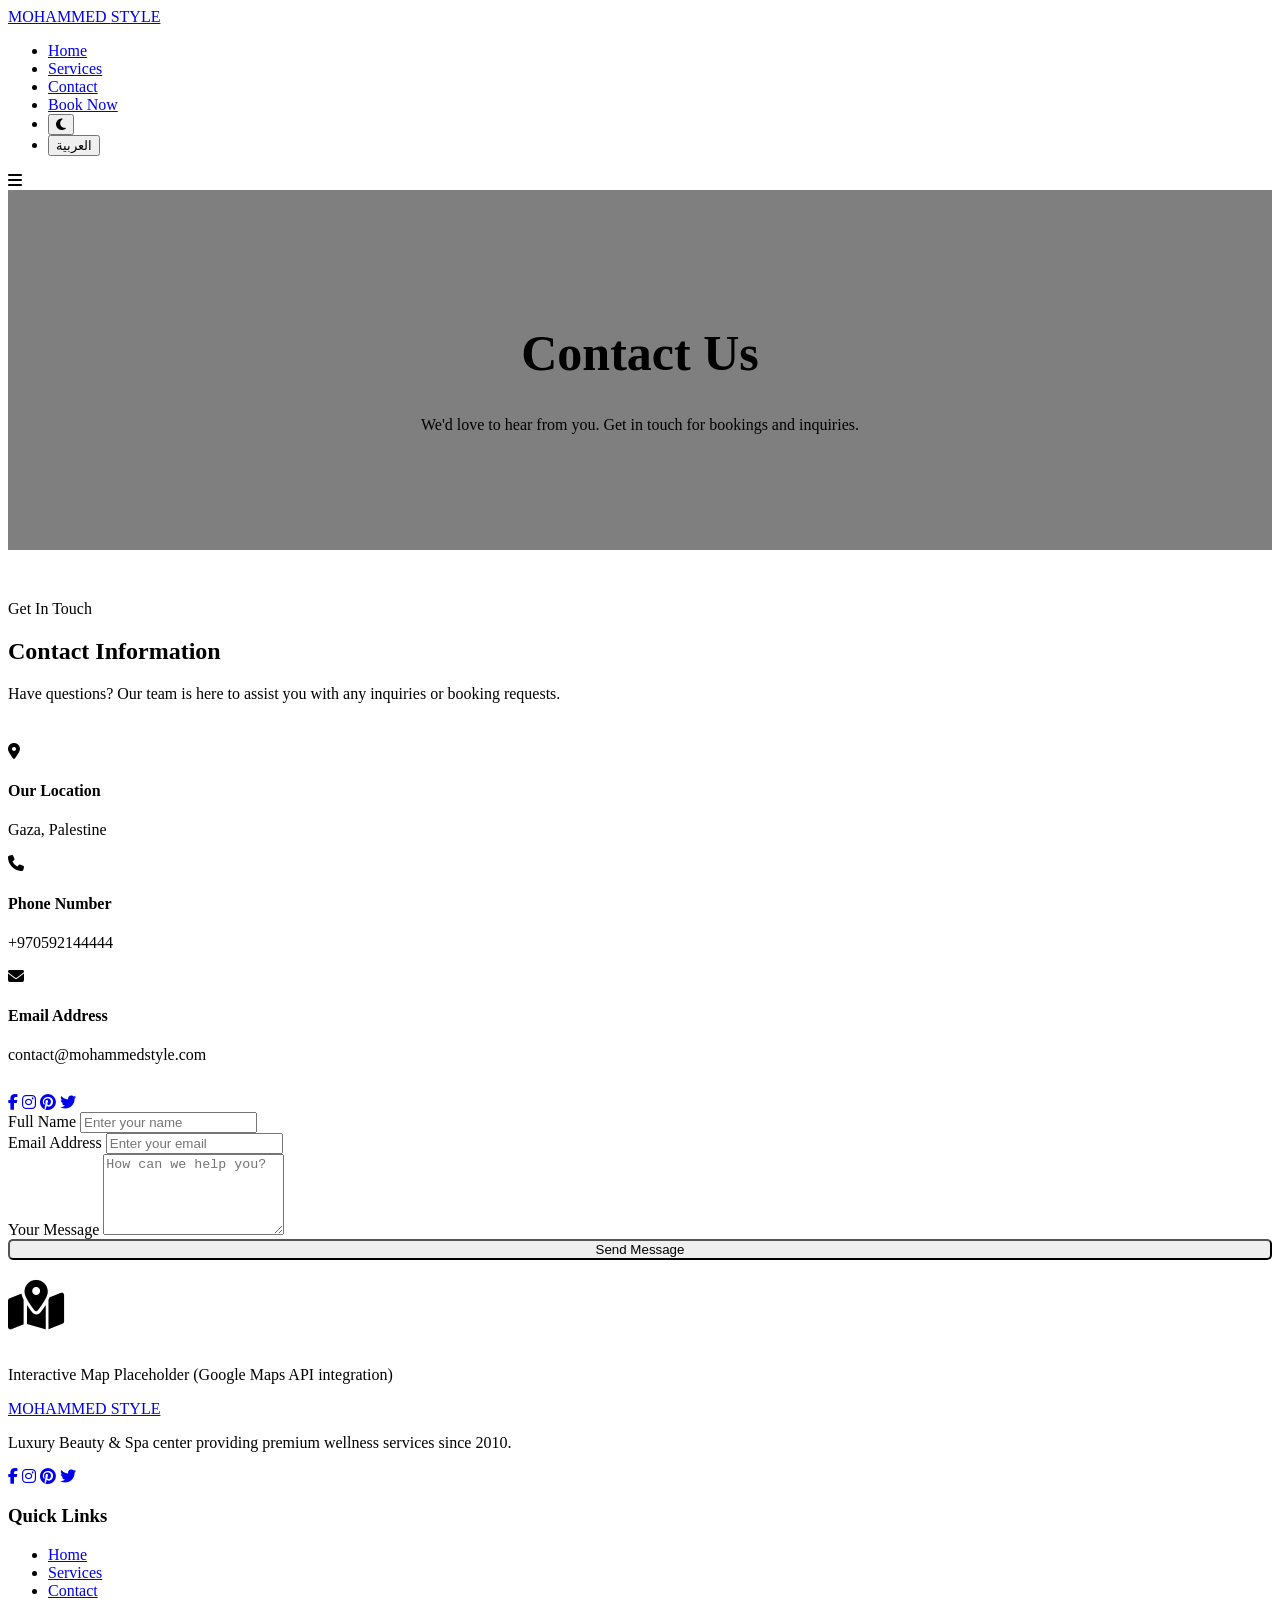
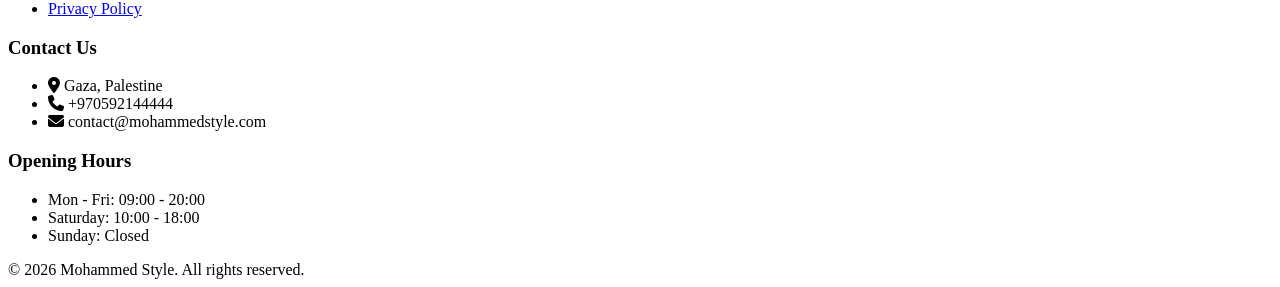
==== contact.html @ 75daf4d0 "Add files via upload" ====
<!DOCTYPE html>
<html lang="en">

<head>
    <meta charset="UTF-8">
    <meta name="viewport" content="width=device-width, initial-scale=1.0">
    <title>Contact Us | Mohammed Style Luxury Beauty & Spa</title>
    <!-- Favicon -->
    <link rel="shortcut icon" href="https://cdn-icons-png.flaticon.com/512/3259/3259461.png" type="image/x-icon">
    <!-- Google Fonts -->
    <link rel="preconnect" href="https://fonts.googleapis.com">
    <link rel="preconnect" href="https://fonts.gstatic.com" crossorigin>
    <link
        href="https://fonts.googleapis.com/css2?family=Playfair+Display:ital,wght@0,400;0,700;1,400&family=Poppins:wght@300;400;500;600&display=swap"
        rel="stylesheet">
    <!-- Font Awesome -->
    <link rel="stylesheet" href="https://cdnjs.cloudflare.com/ajax/libs/font-awesome/6.4.0/css/all.min.css">
    <!-- Custom CSS -->
    <link rel="stylesheet" href="css/style.css">
    <style>
        .page-header {
            height: 40vh;
            background: linear-gradient(rgba(0, 0, 0, 0.5), rgba(0, 0, 0, 0.5)), url('https://images.unsplash.com/photo-1512290923902-8a9f81dc2069?q=80&w=2070&auto=format&fit=crop') center/cover no-repeat;
            display: flex;
            align-items: center;
            justify-content: center;
            color: var(--white);
            text-align: center;
            margin-bottom: 50px;
        }

        .page-header h1 {
            font-size: 50px;
        }
    </style>
</head>

<body>

    <!-- Navigation -->
    <nav id="navbar" class="sticky">
        <div class="container">
            <a href="index.html" class="logo">MOHAMMED <span>STYLE</span></a>
            <ul class="nav-links" id="navLinks">
                <li><a href="index.html">Home</a></li>
                <li><a href="services.html">Services</a></li>
                <li><a href="contact.html">Contact</a></li>
                <li><a href="contact.html" class="btn">Book Now</a></li>
                <li><button id="themeToggle" class="theme-toggle"><i class="fas fa-moon"></i></button></li>
                <li><button id="langSwitch" class="lang-switch">العربية</button></li>
            </ul>
            <div class="mobile-menu-btn" id="mobileMenuBtn">
                <i class="fas fa-bars"></i>
            </div>
        </div>
    </nav>

    <!-- Page Header -->
    <header class="page-header">
        <div class="container">
            <h1>Contact Us</h1>
            <p>We'd love to hear from you. Get in touch for bookings and inquiries.</p>
        </div>
    </header>

    <!-- Contact Section -->
    <section class="contact">
        <div class="container">
            <div class="contact-container reveal">
                <!-- Contact Info -->
                <div class="contact-info">
                    <div class="section-title">
                        <span>Get In Touch</span>
                        <h2>Contact Information</h2>
                    </div>
                    <p style="margin-bottom: 40px; color: var(--text-light);">Have questions? Our team is here to assist
                        you with any inquiries or booking requests.</p>

                    <div class="contact-info-item">
                        <i class="fas fa-map-marker-alt"></i>
                        <div>
                            <h4>Our Location</h4>
                            <p>Gaza, Palestine</p>
                        </div>
                    </div>

                    <div class="contact-info-item">
                        <i class="fas fa-phone"></i>
                        <div>
                            <h4>Phone Number</h4>
                            <p>+970592144444</p>
                        </div>
                    </div>

                    <div class="contact-info-item">
                        <i class="fas fa-envelope"></i>
                        <div>
                            <h4>Email Address</h4>
                            <p>contact@mohammedstyle.com</p>
                        </div>
                    </div>

                    <div class="footer-socials" style="margin-top: 30px;">
                        <a href="#"><i class="fab fa-facebook-f"></i></a>
                        <a href="#"><i class="fab fa-instagram"></i></a>
                        <a href="#"><i class="fab fa-pinterest"></i></a>
                        <a href="#"><i class="fab fa-twitter"></i></a>
                    </div>
                </div>

                <!-- Contact Form -->
                <div class="contact-form-wrapper">
                    <form id="contactForm" class="contact-form">
                        <div class="form-group">
                            <label for="name">Full Name</label>
                            <input type="text" id="name" name="name" placeholder="Enter your name" required>
                        </div>
                        <div class="form-group">
                            <label for="email">Email Address</label>
                            <input type="email" id="email" name="email" placeholder="Enter your email" required>
                        </div>
                        <div class="form-group">
                            <label for="message">Your Message</label>
                            <textarea id="message" name="message" rows="5" placeholder="How can we help you?"
                                required></textarea>
                        </div>
                        <button type="submit" class="btn" style="width: 100%; border-radius: 5px;">Send Message</button>
                        <div id="formStatus" style="margin-top: 20px; text-align: center; font-weight: 500;"></div>
                    </form>
                </div>
            </div>

            <!-- Map Placeholder -->
            <div class="map-placeholder">
                <i class="fas fa-map-marked-alt"
                    style="font-size: 50px; margin-bottom: 20px; color: var(--accent-color);"></i>
                <p>Interactive Map Placeholder (Google Maps API integration)</p>
            </div>
        </div>
    </section>



    <!-- Footer -->
    <footer>
        <div class="container">
            <div class="footer-grid">
                <div class="footer-col">
                    <a href="#" class="logo">MOHAMMED <span>STYLE</span></a>
                    <p>Luxury Beauty & Spa center providing premium wellness services since 2010.</p>
                    <div class="footer-socials">
                        <a href="#"><i class="fab fa-facebook-f"></i></a>
                        <a href="#"><i class="fab fa-instagram"></i></a>
                        <a href="#"><i class="fab fa-pinterest"></i></a>
                        <a href="#"><i class="fab fa-twitter"></i></a>
                    </div>
                </div>
                <div class="footer-col">
                    <h3>Quick Links</h3>
                    <ul class="footer-links">
                        <li><a href="index.html">Home</a></li>
                        <li><a href="services.html">Services</a></li>
                        <li><a href="contact.html">Contact</a></li>
                        <li><a href="#">Privacy Policy</a></li>
                    </ul>
                </div>
                <div class="footer-col">
                    <h3>Contact Us</h3>
                    <ul class="footer-links">
                        <li><i class="fas fa-map-marker-alt"></i> Gaza, Palestine</li>
                        <li><i class="fas fa-phone"></i> +970592144444</li>
                        <li><i class="fas fa-envelope"></i> contact@mohammedstyle.com</li>
                    </ul>
                </div>
                <div class="footer-col">
                    <h3>Opening Hours</h3>
                    <ul class="footer-links">
                        <li>Mon - Fri: 09:00 - 20:00</li>
                        <li>Saturday: 10:00 - 18:00</li>
                        <li>Sunday: Closed</li>
                    </ul>
                </div>
            </div>
            <div class="footer-bottom">
                &copy; 2026 Mohammed Style. All rights reserved.
            </div>
        </div>
    </footer>

    <!-- Custom JS -->
    <script src="js/script.js"></script>
</body>

</html>
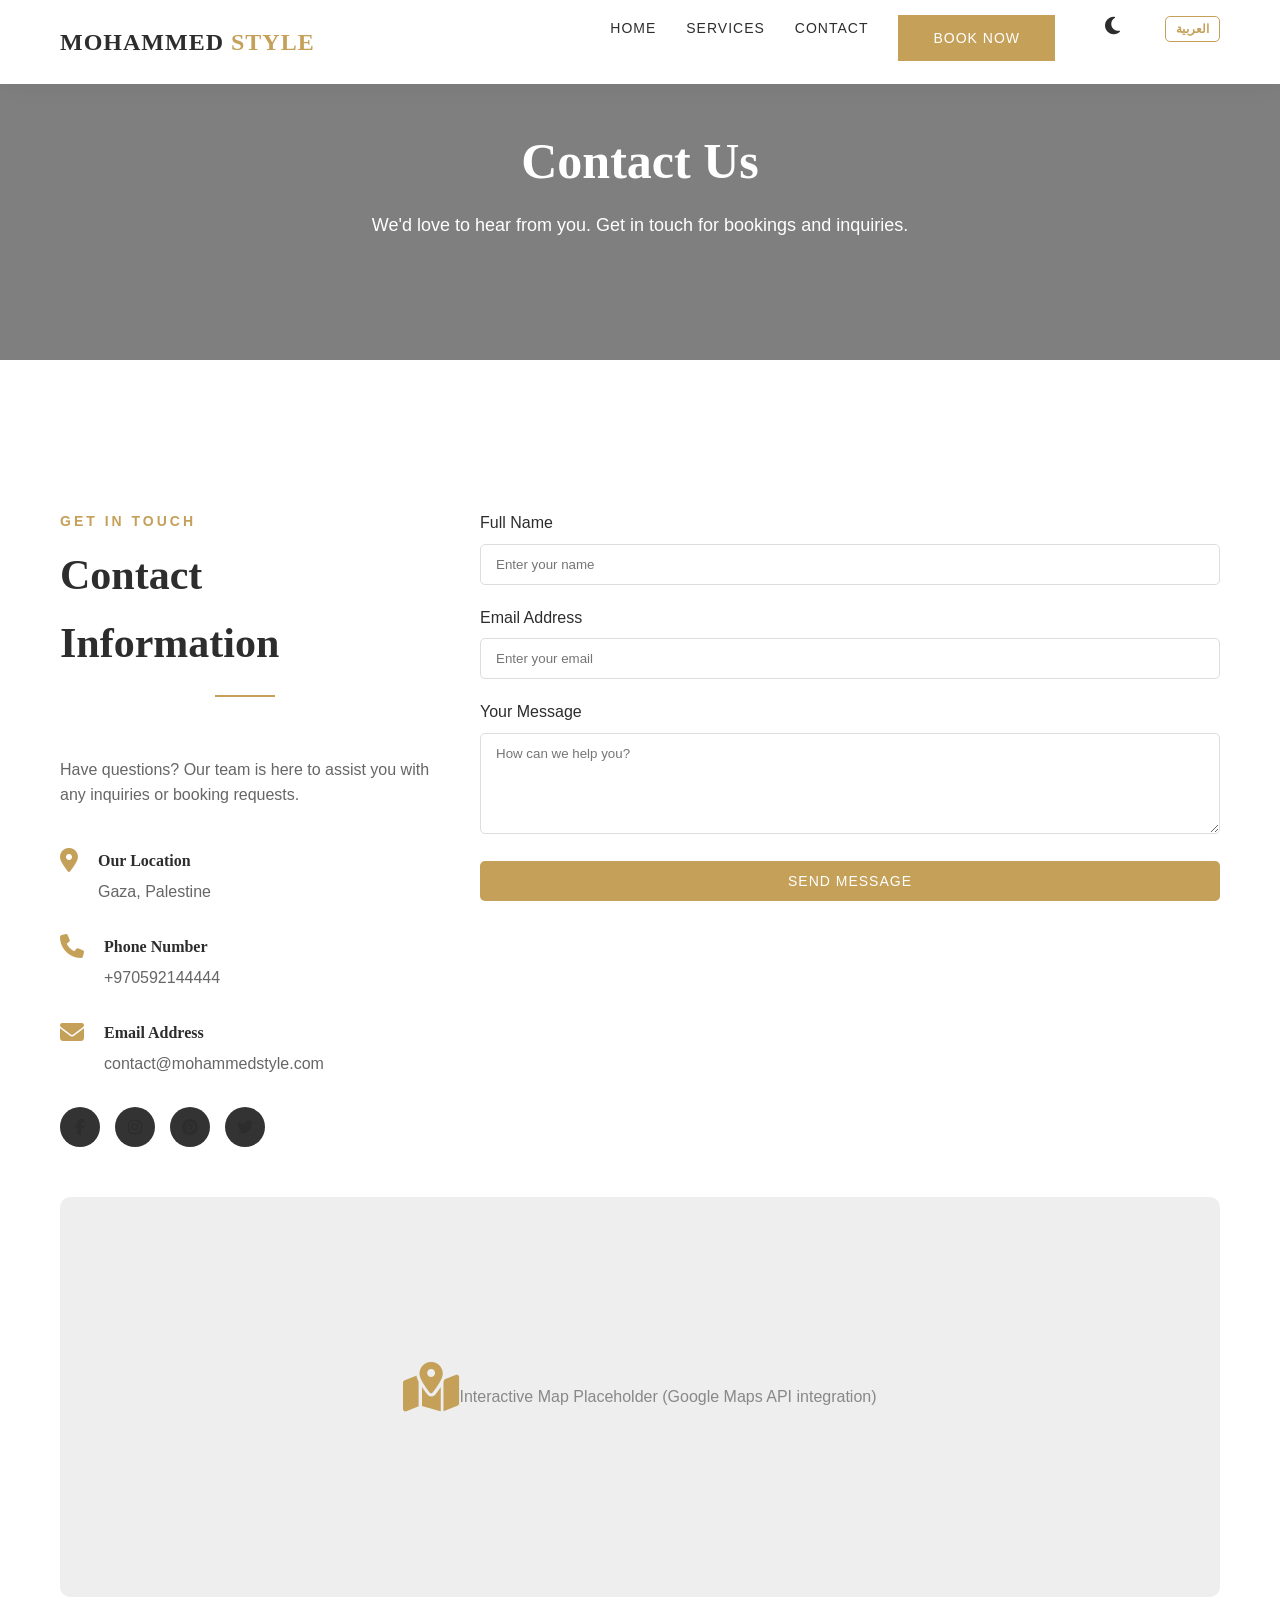
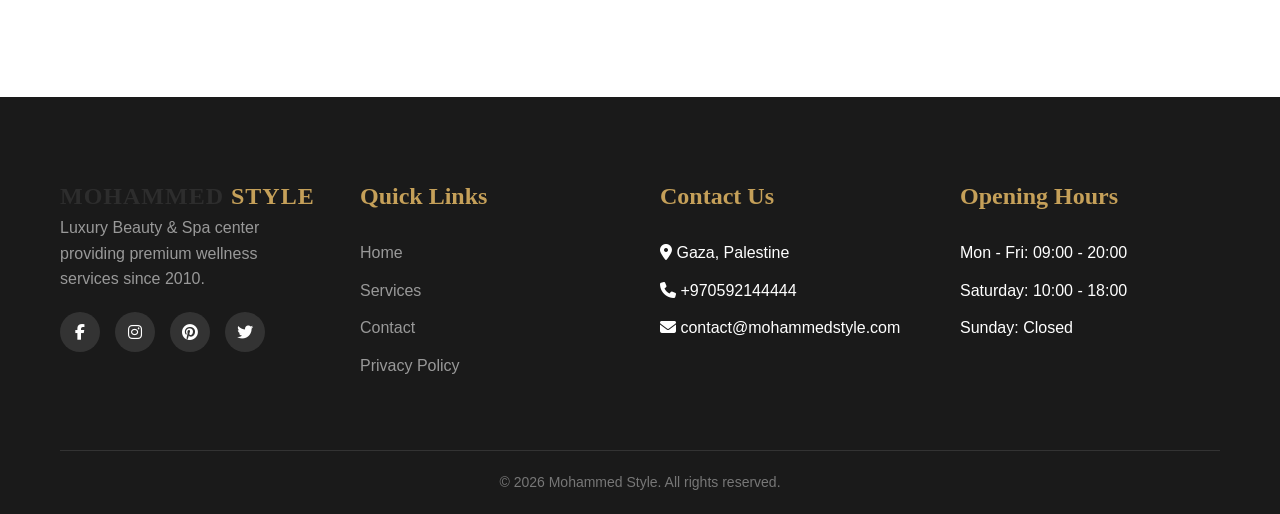
==== commit 1f3a5c04: "Add files via upload" ====
--- a/contact.html
+++ b/contact.html
@@ -27,10 +27,53 @@
             color: var(--white);
             text-align: center;
             margin-bottom: 50px;
+            padding: 0 20px;
         }
 
         .page-header h1 {
             font-size: 50px;
+            margin-bottom: 10px;
+        }
+
+        .page-header p {
+            font-size: 18px;
+        }
+
+        @media (max-width: 992px) {
+            .page-header {
+                height: 35vh;
+            }
+            .page-header h1 {
+                font-size: 42px;
+            }
+        }
+
+        @media (max-width: 768px) {
+            .page-header {
+                height: 30vh;
+                margin-bottom: 30px;
+            }
+            .page-header h1 {
+                font-size: 32px;
+            }
+            .page-header p {
+                font-size: 16px;
+            }
+            .map-placeholder {
+                height: 250px;
+                padding: 20px;
+                text-align: center;
+                flex-direction: column;
+            }
+        }
+
+        @media (max-width: 480px) {
+            .page-header h1 {
+                font-size: 28px;
+            }
+            .page-header p {
+                font-size: 14px;
+            }
         }
     </style>
 </head>
--- a/css/style.css
+++ b/css/style.css
@@ -0,0 +1,948 @@
+@import url('https://fonts.googleapis.com/css2?family=Playfair+Display:ital,wght@0,400;0,700;1,400&family=Poppins:wght@300;400;500;600&display=swap');
+
+:root {
+    --primary-color: #f9e5e5;
+    --primary-light: #fff5f5;
+    --secondary-color: #ffffff;
+    --tertiary-color: #faf7f2;
+    --accent-color: #c5a059;
+    --accent-hover: #b38f4d;
+    --text-color: #2d2d2d;
+    --text-light: #666666;
+    --white: #ffffff;
+    --black: #000000;
+    --shadow-soft: 0 4px 20px rgba(0, 0, 0, 0.05);
+    --shadow-medium: 0 10px 30px rgba(0, 0, 0, 0.1);
+    --transition: all 0.3s ease;
+}
+
+[data-theme="dark"] {
+    --primary-color: #2d2424;
+    --primary-light: #3d3131;
+    --secondary-color: #1a1a1a;
+    --tertiary-color: #252525;
+    --text-color: #f5f5f5;
+    --text-light: #cccccc;
+    --white: #121212;
+    --shadow-soft: 0 4px 20px rgba(0, 0, 0, 0.5);
+}
+
+
+* {
+    margin: 0;
+    padding: 0;
+    box-sizing: border-box;
+}
+
+html {
+    scroll-behavior: smooth;
+}
+
+body {
+    font-family: 'Poppins', sans-serif;
+    color: var(--text-color);
+    line-height: 1.6;
+    background-color: var(--white);
+    overflow-x: hidden;
+}
+
+h1,
+h2,
+h3,
+h4,
+h5,
+h6 {
+    font-family: 'Playfair Display', serif;
+    font-weight: 700;
+}
+
+a {
+    text-decoration: none;
+    color: inherit;
+    transition: var(--transition);
+}
+
+ul {
+    list-style: none;
+}
+
+img {
+    max-width: 100%;
+    display: block;
+}
+
+section {
+    padding: 100px 0;
+}
+
+.container {
+    max-width: 1200px;
+    margin: 0 auto;
+    padding: 0 20px;
+    width: 100%;
+}
+
+.text-center {
+    text-align: center;
+}
+
+
+.btn {
+    display: inline-block;
+    padding: 12px 35px;
+    background-color: var(--accent-color);
+    color: var(--white);
+    font-family: 'Poppins', sans-serif;
+    font-weight: 500;
+    letter-spacing: 1px;
+    text-transform: uppercase;
+    font-size: 14px;
+    border: none;
+    cursor: pointer;
+    transition: var(--transition);
+    position: relative;
+    z-index: 1;
+    overflow: hidden;
+}
+
+.btn::before {
+    content: '';
+    position: absolute;
+    top: 100%;
+    left: 0;
+    width: 100%;
+    height: 100%;
+    background-color: var(--text-color);
+    transition: var(--transition);
+    z-index: -1;
+}
+
+.btn:hover::before {
+    top: 0;
+}
+
+.btn:hover {
+    color: var(--white);
+}
+
+.btn-outline {
+    background-color: transparent;
+    border: 1px solid var(--accent-color);
+    color: var(--accent-color);
+}
+
+.btn-outline:hover {
+    background-color: var(--accent-color);
+    color: var(--white);
+}
+
+.section-title {
+    margin-bottom: 60px;
+}
+
+.section-title span {
+    display: block;
+    color: var(--accent-color);
+    font-size: 14px;
+    text-transform: uppercase;
+    letter-spacing: 3px;
+    margin-bottom: 10px;
+    font-weight: 600;
+}
+
+.section-title h2 {
+    font-size: 42px;
+    position: relative;
+    padding-bottom: 20px;
+}
+
+.section-title h2::after {
+    content: '';
+    position: absolute;
+    bottom: 0;
+    left: 50%;
+    transform: translateX(-50%);
+    width: 60px;
+    height: 2px;
+    background-color: var(--accent-color);
+}
+
+
+nav {
+    position: fixed;
+    top: 0;
+    left: 0;
+    width: 100%;
+    z-index: 1000;
+    padding: 25px 0;
+    transition: var(--transition);
+}
+
+nav.sticky {
+    background-color: var(--white);
+    padding: 15px 0;
+    box-shadow: var(--shadow-soft);
+}
+
+nav .container {
+    display: flex;
+    justify-content: space-between;
+    align-items: center;
+}
+
+.logo {
+    font-family: 'Playfair Display', serif;
+    font-size: 24px;
+    font-weight: 700;
+    color: var(--text-color);
+    letter-spacing: 1px;
+}
+
+.logo span {
+    color: var(--accent-color);
+}
+
+.nav-links {
+    display: flex;
+    gap: 30px;
+}
+
+.nav-links li a {
+    font-size: 14px;
+    font-weight: 500;
+    text-transform: uppercase;
+    letter-spacing: 1px;
+    position: relative;
+}
+
+.nav-links li a::after {
+    content: '';
+    position: absolute;
+    bottom: -5px;
+    left: 0;
+    width: 0;
+    height: 2px;
+    background-color: var(--accent-color);
+    transition: var(--transition);
+}
+
+.nav-links li a:hover::after,
+.nav-links li a.active::after {
+    width: 100%;
+}
+
+.theme-toggle {
+    background: none;
+    border: none;
+    color: var(--text-color);
+    font-size: 20px;
+    cursor: pointer;
+    margin-left: 20px;
+    transition: var(--transition);
+}
+
+.theme-toggle:hover {
+    color: var(--accent-color);
+}
+
+.mobile-menu-btn {
+    display: none;
+    font-size: 24px;
+    cursor: pointer;
+}
+
+
+.team-grid {
+    display: grid;
+    grid-template-columns: repeat(auto-fit, minmax(280px, 1fr));
+    gap: 30px;
+}
+
+.team-card {
+    background-color: var(--white);
+    border-radius: 10px;
+    overflow: hidden;
+    box-shadow: var(--shadow-soft);
+    text-align: center;
+    transition: var(--transition);
+}
+
+.team-card:hover {
+    transform: translateY(-10px);
+}
+
+.team-member-img {
+    height: 350px;
+    overflow: hidden;
+}
+
+.team-member-img img {
+    width: 100%;
+    height: 100%;
+    object-fit: cover;
+}
+
+.team-member-info {
+    padding: 25px;
+}
+
+.team-member-info h4 {
+    font-size: 22px;
+    margin-bottom: 5px;
+}
+
+.team-member-info span {
+    color: var(--accent-color);
+    font-size: 14px;
+    font-weight: 500;
+    text-transform: uppercase;
+}
+
+
+.faq-container {
+    max-width: 800px;
+    margin: 0 auto;
+}
+
+.faq-item {
+    background-color: var(--white);
+    border-radius: 5px;
+    margin-bottom: 15px;
+    box-shadow: var(--shadow-soft);
+    overflow: hidden;
+}
+
+.faq-question {
+    padding: 20px 25px;
+    display: flex;
+    justify-content: space-between;
+    align-items: center;
+    cursor: pointer;
+    background-color: var(--primary-light);
+    transition: var(--transition);
+}
+
+.faq-question h4 {
+    margin: 0;
+    font-family: 'Poppins', sans-serif;
+    font-size: 16px;
+    font-weight: 600;
+}
+
+.faq-answer {
+    padding: 0 25px;
+    max-height: 0;
+    overflow: hidden;
+    transition: all 0.4s ease;
+    background-color: var(--white);
+}
+
+.faq-answer p {
+    padding: 20px 0;
+    margin: 0;
+    color: var(--text-light);
+}
+
+.faq-item.active .faq-answer {
+    max-height: 200px;
+}
+
+.faq-item.active .faq-question {
+    background-color: var(--accent-color);
+    color: var(--white);
+}
+
+.faq-item.active .fa-chevron-down {
+    transform: rotate(180deg);
+}
+
+
+[dir="rtl"] {
+    font-family: 'Cairo', sans-serif;
+
+}
+
+[dir="rtl"] .nav-links {
+    flex-direction: row-reverse;
+}
+
+[dir="rtl"] .about-row {
+    flex-direction: row-reverse;
+}
+
+[dir="rtl"] .section-title span {
+    letter-spacing: 0;
+}
+
+[dir="rtl"] .whatsapp-btn {
+    right: auto;
+    left: 30px;
+}
+
+[dir="rtl"] .footer-socials {
+    flex-direction: row-reverse;
+}
+
+.lang-switch {
+    background: none;
+    border: 1px solid var(--accent-color);
+    color: var(--accent-color);
+    padding: 5px 10px;
+    border-radius: 5px;
+    cursor: pointer;
+    font-size: 12px;
+    font-weight: 600;
+    margin-left: 15px;
+    transition: var(--transition);
+}
+
+.lang-switch:hover {
+    background-color: var(--accent-color);
+    color: var(--white);
+}
+
+
+.hero {
+    height: 100vh;
+    background: linear-gradient(rgba(0, 0, 0, 0.4), rgba(0, 0, 0, 0.4)), url('https://images.unsplash.com/photo-1540555700478-4be289fbecee?q=80&w=2070&auto=format&fit=crop') center/cover no-repeat;
+    display: flex;
+    align-items: center;
+    justify-content: center;
+    color: var(--white);
+    text-align: center;
+}
+
+.hero-content h1 {
+    font-size: 72px;
+    margin-bottom: 20px;
+    animation: fadeInUp 1s ease;
+}
+
+.hero-content p {
+    font-size: 18px;
+    margin-bottom: 40px;
+    max-width: 600px;
+    margin-left: auto;
+    margin-right: auto;
+    animation: fadeInUp 1.2s ease;
+}
+
+
+.about {
+    background-color: var(--tertiary-color);
+}
+
+.about-row {
+    display: flex;
+    align-items: center;
+    gap: 50px;
+}
+
+.about-img {
+    flex: 1;
+    position: relative;
+}
+
+.about-img img {
+    border-radius: 5px;
+    box-shadow: var(--shadow-medium);
+}
+
+.about-img::after {
+    content: '';
+    position: absolute;
+    top: -20px;
+    left: -20px;
+    width: 100%;
+    height: 100%;
+    border: 2px solid var(--accent-color);
+    z-index: -1;
+    border-radius: 5px;
+}
+
+.about-text {
+    flex: 1;
+}
+
+.about-text h3 {
+    font-size: 32px;
+    margin-bottom: 20px;
+}
+
+.about-text p {
+    margin-bottom: 30px;
+    color: var(--text-light);
+}
+
+
+.services-grid {
+    display: grid;
+    grid-template-columns: repeat(auto-fit, minmax(300px, 1fr));
+    gap: 30px;
+}
+
+.service-card {
+    background-color: var(--white);
+    padding: 0;
+    border-radius: 10px;
+    overflow: hidden;
+    box-shadow: var(--shadow-soft);
+    transition: var(--transition);
+    text-align: center;
+}
+
+.service-card:hover {
+    transform: translateY(-10px);
+    box-shadow: var(--shadow-medium);
+}
+
+.service-card-img {
+    height: 250px;
+    overflow: hidden;
+}
+
+.service-card-img img {
+    width: 100%;
+    height: 100%;
+    object-fit: cover;
+    transition: transform 0.5s ease;
+}
+
+.service-card:hover .service-card-img img {
+    transform: scale(1.1);
+}
+
+.service-card-content {
+    padding: 30px;
+}
+
+.service-card h3 {
+    font-size: 24px;
+    margin-bottom: 15px;
+}
+
+.service-card p {
+    color: var(--text-light);
+    margin-bottom: 20px;
+    font-size: 14px;
+}
+
+
+.testimonials {
+    background-color: var(--primary-color);
+    padding: 100px 0;
+}
+
+.testimonial-slider {
+    position: relative;
+    max-width: 800px;
+    margin: 0 auto;
+    overflow: hidden;
+}
+
+.testimonial-item {
+    text-align: center;
+    display: none;
+    animation: fadeIn 0.8s ease;
+}
+
+.testimonial-item.active {
+    display: block;
+}
+
+.testimonial-item i {
+    font-size: 40px;
+    color: var(--accent-color);
+    margin-bottom: 30px;
+}
+
+.testimonial-item p {
+    font-size: 20px;
+    font-style: italic;
+    color: var(--text-color);
+    margin-bottom: 30px;
+}
+
+.testimonial-item h4 {
+    font-size: 18px;
+    color: var(--accent-color);
+}
+
+.testimonial-dots {
+    display: flex;
+    justify-content: center;
+    gap: 10px;
+    margin-top: 40px;
+}
+
+.dot {
+    width: 10px;
+    height: 10px;
+    border-radius: 50%;
+    background-color: var(--white);
+    cursor: pointer;
+    transition: var(--transition);
+}
+
+.dot.active {
+    background-color: var(--accent-color);
+    transform: scale(1.3);
+}
+
+
+.gallery-grid {
+    display: grid;
+    grid-template-columns: repeat(auto-fit, minmax(250px, 1fr));
+    gap: 15px;
+}
+
+.gallery-item {
+    height: 300px;
+    overflow: hidden;
+    position: relative;
+    cursor: pointer;
+}
+
+.gallery-item img {
+    width: 100%;
+    height: 100%;
+    object-fit: cover;
+    transition: transform 0.5s ease;
+}
+
+.gallery-overlay {
+    position: absolute;
+    top: 0;
+    left: 0;
+    width: 100%;
+    height: 100%;
+    background-color: rgba(197, 160, 89, 0.7);
+    display: flex;
+    align-items: center;
+    justify-content: center;
+    opacity: 0;
+    transition: var(--transition);
+}
+
+.gallery-item:hover .gallery-overlay {
+    opacity: 1;
+}
+
+.gallery-item:hover img {
+    transform: scale(1.1);
+}
+
+.gallery-overlay i {
+    color: var(--white);
+    font-size: 30px;
+}
+
+
+.cta {
+    background: linear-gradient(rgba(0, 0, 0, 0.6), rgba(0, 0, 0, 0.6)), url('https://images.unsplash.com/photo-1560750588-73207b1ef5b8?q=80&w=2070&auto=format&fit=crop') center/cover no-repeat;
+    color: var(--white);
+    text-align: center;
+    padding: 120px 0;
+}
+
+.cta h2 {
+    font-size: 48px;
+    margin-bottom: 20px;
+}
+
+.cta p {
+    font-size: 18px;
+    margin-bottom: 40px;
+}
+
+
+footer {
+    background-color: #1a1a1a;
+    color: var(--white);
+    padding: 80px 0 20px;
+}
+
+.footer-grid {
+    display: grid;
+    grid-template-columns: repeat(auto-fit, minmax(200px, 1fr));
+    gap: 40px;
+    margin-bottom: 60px;
+}
+
+.footer-col h3 {
+    font-size: 24px;
+    margin-bottom: 25px;
+    color: var(--accent-color);
+}
+
+.footer-col p {
+    color: #999;
+    margin-bottom: 20px;
+}
+
+.footer-links li {
+    margin-bottom: 12px;
+}
+
+.footer-links a {
+    color: #999;
+}
+
+.footer-links a:hover {
+    color: var(--accent-color);
+    padding-left: 5px;
+}
+
+.footer-socials {
+    display: flex;
+    gap: 15px;
+}
+
+.footer-socials a {
+    width: 40px;
+    height: 40px;
+    background-color: #333;
+    display: flex;
+    align-items: center;
+    justify-content: center;
+    border-radius: 50%;
+}
+
+.footer-socials a:hover {
+    background-color: var(--accent-color);
+}
+
+.footer-bottom {
+    text-align: center;
+    border-top: 1px solid #333;
+    padding-top: 20px;
+    color: #777;
+    font-size: 14px;
+}
+
+
+.contact-container {
+    display: flex;
+    gap: 50px;
+}
+
+.contact-info {
+    flex: 1;
+}
+
+.contact-form-wrapper {
+    flex: 2;
+}
+
+.contact-info-item {
+    display: flex;
+    gap: 20px;
+    margin-bottom: 30px;
+}
+
+.contact-info-item i {
+    font-size: 24px;
+    color: var(--accent-color);
+}
+
+.contact-info-item h4 {
+    margin-bottom: 5px;
+}
+
+.contact-info-item p {
+    color: var(--text-light);
+}
+
+.form-group {
+    margin-bottom: 20px;
+}
+
+.form-group label {
+    display: block;
+    margin-bottom: 8px;
+    font-weight: 500;
+}
+
+.form-group input,
+.form-group textarea {
+    width: 100%;
+    padding: 12px 15px;
+    border: 1px solid #ddd;
+    border-radius: 5px;
+    font-family: inherit;
+    transition: var(--transition);
+}
+
+.form-group input:focus,
+.form-group textarea:focus {
+    outline: none;
+    border-color: var(--accent-color);
+    box-shadow: 0 0 5px rgba(197, 160, 89, 0.2);
+}
+
+.map-placeholder {
+    height: 400px;
+    background-color: #eee;
+    margin-top: 50px;
+    display: flex;
+    align-items: center;
+    justify-content: center;
+    color: #888;
+    border-radius: 10px;
+}
+
+
+@keyframes fadeInUp {
+    from {
+        opacity: 0;
+        transform: translateY(30px);
+    }
+
+    to {
+        opacity: 1;
+        transform: translateY(0);
+    }
+}
+
+@keyframes fadeIn {
+    from {
+        opacity: 0;
+    }
+
+    to {
+        opacity: 1;
+    }
+}
+
+.reveal {
+    opacity: 0;
+    transform: translateY(30px);
+    transition: all 0.8s ease-out;
+}
+
+.reveal.active {
+    opacity: 1;
+    transform: translateY(0);
+}
+
+
+@media (max-width: 992px) {
+    .hero-content h1 {
+        font-size: 52px;
+    }
+
+    .about-row {
+        flex-direction: column;
+    }
+
+    .contact-container {
+        flex-direction: column;
+    }
+}
+
+@media (max-width: 768px) {
+    nav {
+        padding: 15px 0;
+        background-color: var(--white);
+    }
+
+    .nav-links {
+        position: fixed;
+        top: 70px;
+        left: -100%;
+        width: 100%;
+        height: calc(100vh - 70px);
+        background-color: var(--white);
+        flex-direction: column;
+        align-items: center;
+        justify-content: center;
+        transition: var(--transition);
+    }
+
+    .nav-links.active {
+        left: 0;
+    }
+
+    .mobile-menu-btn {
+        display: block;
+    }
+
+    section {
+        padding: 60px 0;
+    }
+
+    .section-title h2 {
+        font-size: 32px;
+    }
+
+    .hero-content h1 {
+        font-size: 38px;
+    }
+
+    .hero-content p {
+        font-size: 16px;
+    }
+
+    .testimonial-item p {
+        font-size: 16px;
+    }
+
+    .testimonial-item i {
+        font-size: 30px;
+    }
+
+    .services-grid,
+    .team-grid {
+        grid-template-columns: 1fr;
+    }
+
+    .contact-container {
+        gap: 30px;
+    }
+
+    .contact-info {
+        text-align: center;
+    }
+
+    .contact-info-item {
+        flex-direction: column;
+        align-items: center;
+        text-align: center;
+    }
+
+    .contact-info-item i {
+        margin-bottom: 10px;
+    }
+
+    .footer-grid {
+        grid-template-columns: 1fr;
+        text-align: center;
+    }
+
+    .footer-col h3 {
+        margin-top: 20px;
+    }
+
+    .footer-socials {
+        justify-content: center;
+    }
+}
+
+@media (max-width: 480px) {
+    .section-title h2 {
+        font-size: 26px;
+    }
+
+    .hero-content h1 {
+        font-size: 30px;
+    }
+
+    .btn {
+        width: 100%;
+        text-align: center;
+    }
+
+    .nav-links li a {
+        font-size: 16px;
+    }
+}
